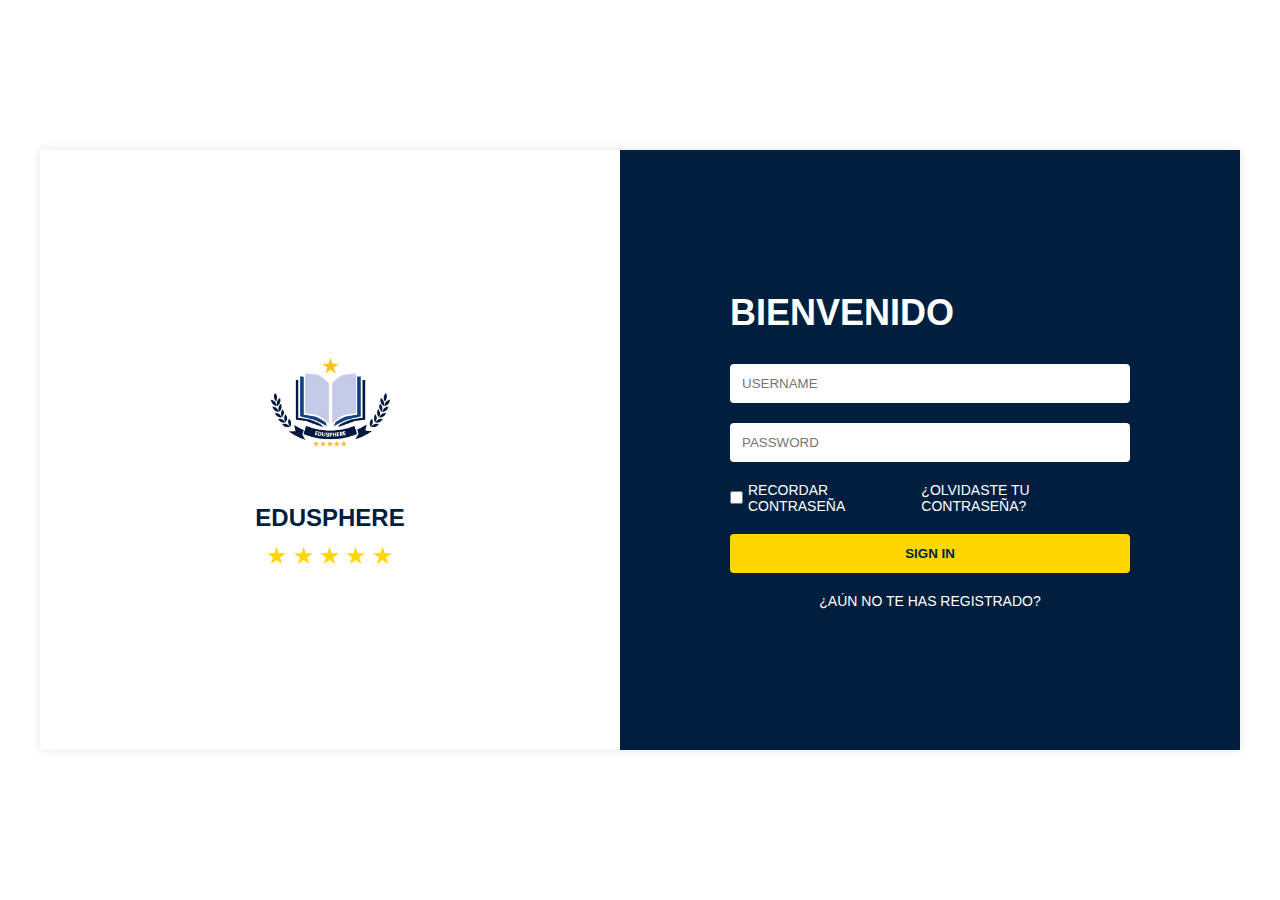
==== Login.Html @ 0abf215d "Create Login.Html" ====
<!DOCTYPE html>
<html lang="es">
<head>
    <meta charset="UTF-8">
    <meta name="viewport" content="width=device-width, initial-scale=1.0">
    <title>Edusphere Login</title>
    <link rel="stylesheet" href="Login.css">
</head>
<body>
    <div class="container">
        <div class="logo-section">
            <div class="logo-content">
                <img src="edusphere-logo.png" alt="Edusphere Logo" class="logo">
                <h2>EDUSPHERE</h2>
                <div class="stars">
                    <span class="star">&#9733;</span>
                    <span class="star">&#9733;</span>
                    <span class="star">&#9733;</span>
                    <span class="star">&#9733;</span>
                    <span class="star">&#9733;</span>
                </div>
            </div>
        </div>
        <div class="login-section">
            <div class="login-content">
                <h1>BIENVENIDO</h1>
                <form>
                    <input type="text" placeholder="USERNAME" required>
                    <input type="password" placeholder="PASSWORD" required>
                    <div class="form-options">
                        <label>
                            <input type="checkbox" id="remember">
                            <span>RECORDAR CONTRASEÑA</span>
                        </label>
                        <a href="#" class="forgot-password">¿OLVIDASTE TU CONTRASEÑA?</a>
                    </div>
                    <button type="submit">SIGN IN</button>
                </form>
                <p class="register-link">¿AÚN NO TE HAS REGISTRADO?</p>
            </div>
        </div>
    </div>
</body>
</html>
---- Login.css ----
* {
    margin: 0;
    padding: 0;
    box-sizing: border-box;
}

body {
    font-family: Arial, sans-serif;
    height: 100vh;
    display: flex;
    justify-content: center;
    align-items: center;
}

.container {
    display: flex;
    width: 100%;
    max-width: 1200px;
    height: 600px;
    box-shadow: 0 0 10px rgba(0, 0, 0, 0.1);
}

.logo-section {
    flex: 1;
    background-color: white;
    display: flex;
    justify-content: center;
    align-items: center;
    padding: 20px;
}

.logo-content {
    text-align: center;
}

.logo {
    width: 150px;
    height: auto;
}

h2 {
    margin-top: 20px;
    color: #001f3f;
}

.stars {
    margin-top: 10px;
}

.star {
    color: #ffd700;
    font-size: 24px;
}

.login-section {
    flex: 1;
    background-color: #001f3f;
    display: flex;
    justify-content: center;
    align-items: center;
    padding: 40px;
}

.login-content {
    width: 100%;
    max-width: 400px;
}

h1 {
    color: white;
    margin-bottom: 30px;
    font-size: 36px;
}

form {
    display: flex;
    flex-direction: column;
}

input[type="text"],
input[type="password"] {
    margin-bottom: 20px;
    padding: 12px;
    border: none;
    border-radius: 4px;
}

.form-options {
    display: flex;
    justify-content: space-between;
    align-items: center;
    margin-bottom: 20px;
    font-size: 14px;
}

.form-options label {
    color: white;
    display: flex;
    align-items: center;
}

.form-options input[type="checkbox"] {
    margin-right: 5px;
}

.forgot-password {
    color: white;
    text-decoration: none;
}

button {
    background-color: #ffd700;
    color: #001f3f;
    border: none;
    padding: 12px;
    border-radius: 4px;
    cursor: pointer;
    font-weight: bold;
}

.register-link {
    color: white;
    text-align: center;
    margin-top: 20px;
    font-size: 14px;
}

@media (max-width: 768px) {
    .container {
        flex-direction: column;
        height: auto;
    }

    .logo-section {
        display: none;
    }

    .login-section {
        padding: 40px 20px;
    }
}
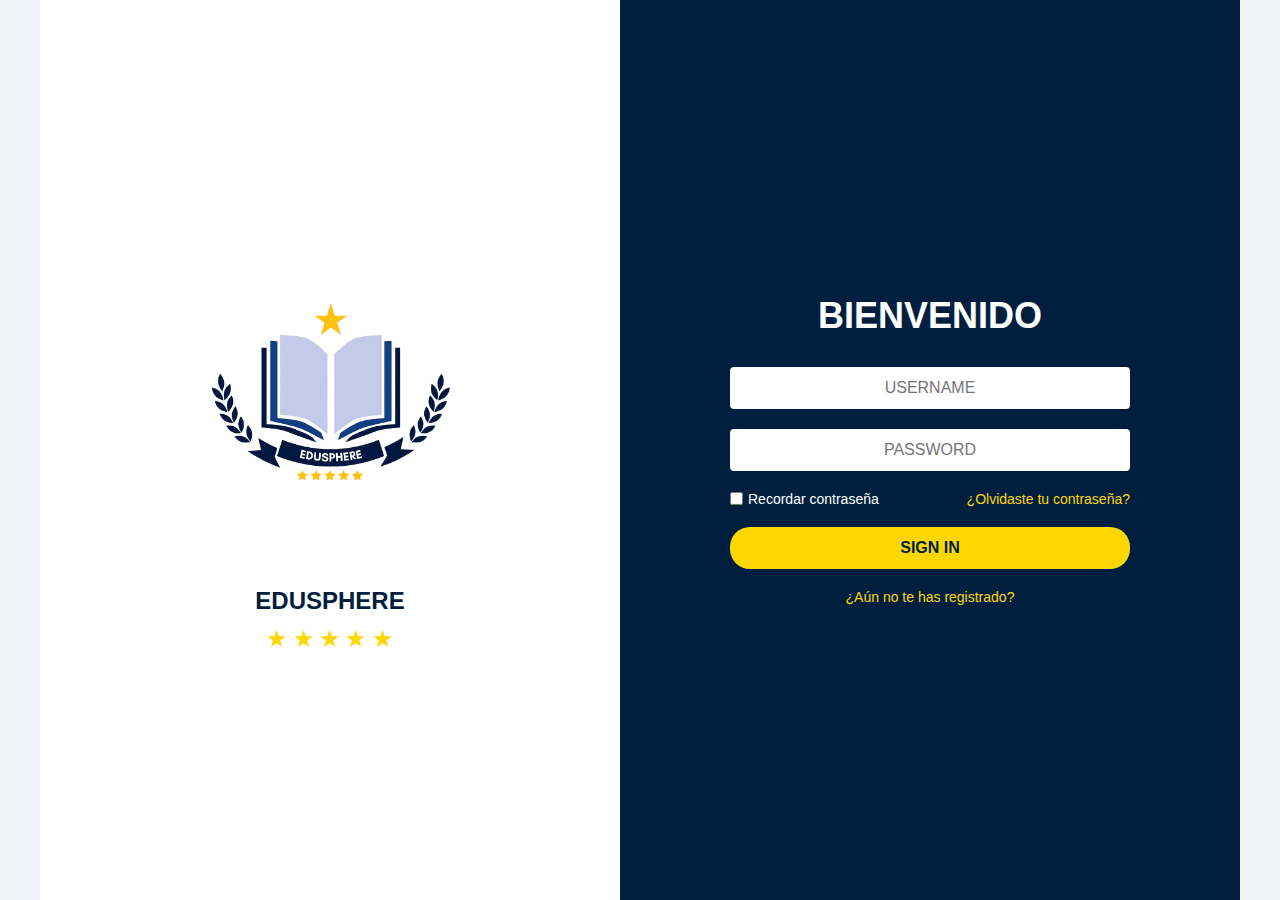
==== commit 8c1f9a07: "Rename index.html to Login.Html" ====
--- a/Login.Html
+++ b/Login.Html
@@ -30,15 +30,16 @@
                     <div class="form-options">
                         <label>
                             <input type="checkbox" id="remember">
-                            <span>RECORDAR CONTRASEÑA</span>
+                            <span>Recordar contraseña</span>
                         </label>
-                        <a href="#" class="forgot-password">¿OLVIDASTE TU CONTRASEÑA?</a>
+                        <a href="#" class="forgot-password">¿Olvidaste tu contraseña?</a>
                     </div>
                     <button type="submit">SIGN IN</button>
                 </form>
-                <p class="register-link">¿AÚN NO TE HAS REGISTRADO?</p>
+                <a href="#" class="register-link">¿Aún no te has registrado?</a>
             </div>
         </div>
     </div>
+    <script src="script.js"></script>
 </body>
 </html>
--- a/Login.css
+++ b/Login.css
@@ -10,14 +10,14 @@
     display: flex;
     justify-content: center;
     align-items: center;
+    background-color: #f0f2f5;
 }
 
 .container {
     display: flex;
     width: 100%;
     max-width: 1200px;
-    height: 600px;
-    box-shadow: 0 0 10px rgba(0, 0, 0, 0.1);
+    height: 100vh;
 }
 
 .logo-section {
@@ -27,6 +27,7 @@
     justify-content: center;
     align-items: center;
     padding: 20px;
+    position: relative;
 }
 
 .logo-content {
@@ -34,13 +35,15 @@
 }
 
 .logo {
-    width: 150px;
+    width: 300px;
     height: auto;
+    margin-bottom: 25px;
 }
 
 h2 {
-    margin-top: 20px;
     color: #001f3f;
+    font-size: 24px;
+    margin-top: 10px;
 }
 
 .stars {
@@ -64,6 +67,7 @@
 .login-content {
     width: 100%;
     max-width: 400px;
+    text-align: center;
 }
 
 h1 {
@@ -83,6 +87,8 @@
     padding: 12px;
     border: none;
     border-radius: 4px;
+    font-size: 16px;
+    text-align: center;
 }
 
 .form-options {
@@ -91,10 +97,10 @@
     align-items: center;
     margin-bottom: 20px;
     font-size: 14px;
+    color: white;
 }
 
 .form-options label {
-    color: white;
     display: flex;
     align-items: center;
 }
@@ -104,8 +110,14 @@
 }
 
 .forgot-password {
-    color: white;
+    color: #ffd700;
     text-decoration: none;
+    transition: color 0.3s, transform 0.2s;
+}
+
+.forgot-password:hover {
+    color: #ffc107;
+    transform: scale(1.05);
 }
 
 button {
@@ -113,16 +125,29 @@
     color: #001f3f;
     border: none;
     padding: 12px;
-    border-radius: 4px;
+    border-radius: 20px;
     cursor: pointer;
     font-weight: bold;
+    font-size: 16px;
+    transition: background-color 0.3s;
+}
+
+button:hover {
+    background-color: #ffc107;
 }
 
 .register-link {
-    color: white;
-    text-align: center;
+    display: inline-block;
     margin-top: 20px;
+    color: #ffd700;
     font-size: 14px;
+    text-decoration: none;
+    transition: color 0.3s, transform 0.2s;
+}
+
+.register-link:hover {
+    color: #ffc107;
+    transform: scale(1.05);
 }
 
 @media (max-width: 768px) {
@@ -138,4 +163,4 @@
     .login-section {
         padding: 40px 20px;
     }
-}+}
